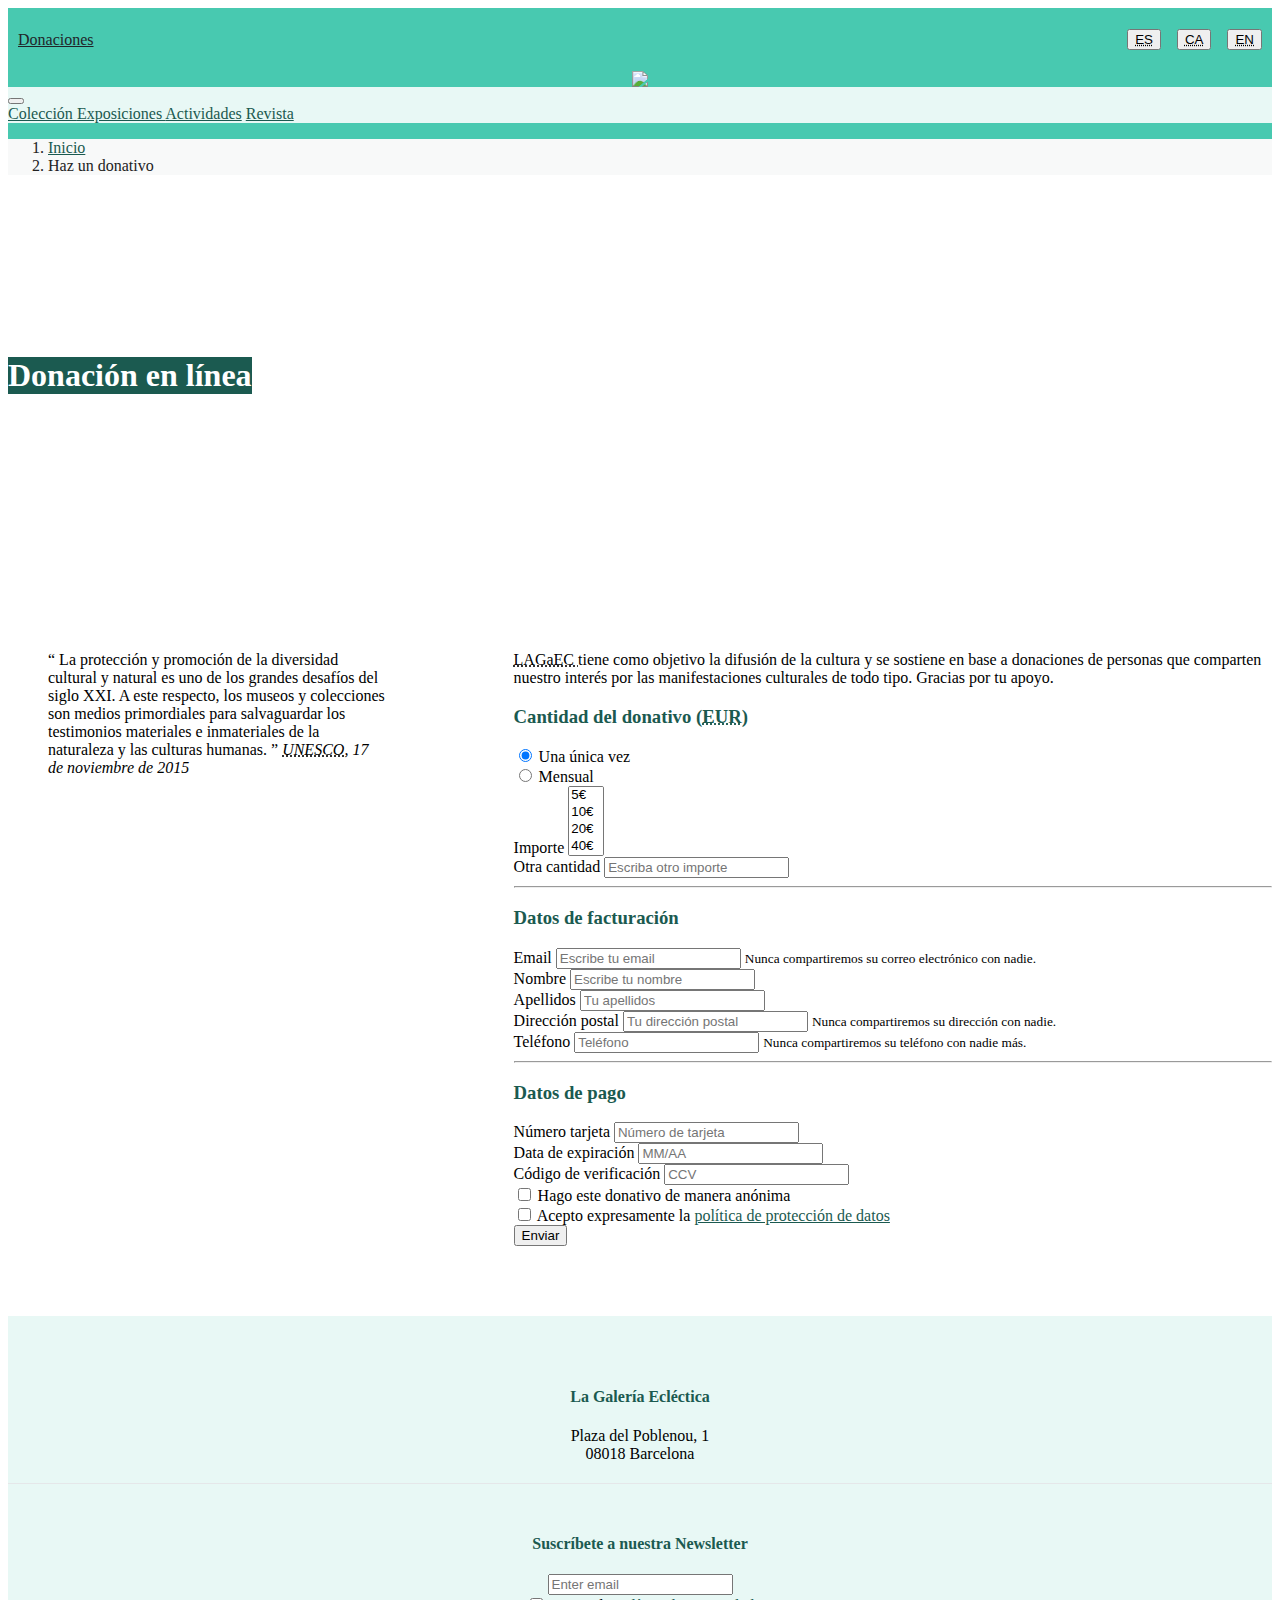
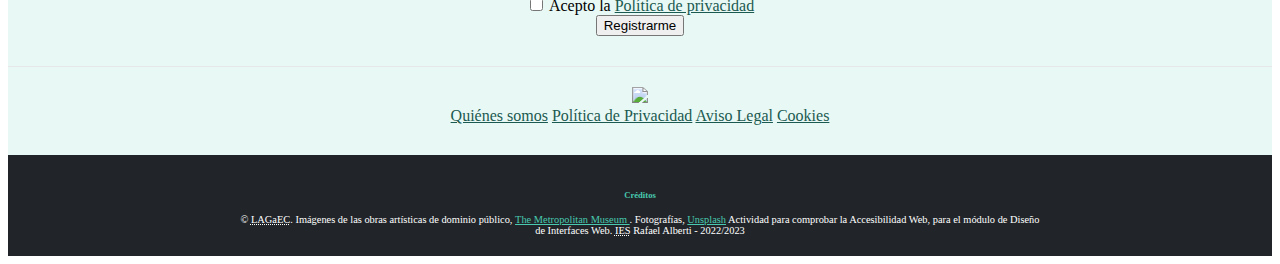
==== donar.html @ e69ed889 "- Arreglados botones de idioma - Añadidos atributos de lenguaje - Añadidas etiquetas de dirección, c" ====
<!DOCTYPE html>
<html lang="es">
  <head>
    <meta charset="UTF-8" />
    <title>Donar · La Galería Ecléctica</title>
    <link rel="stylesheet" href="assets/bootstrap/css/bootstrap.css" />
    <link
      rel="stylesheet"
      href="https://use.fontawesome.com/releases/v5.6.3/css/all.css"
      integrity="sha384-UHRtZLI+pbxtHCWp1t77Bi1L4ZtiqrqD80Kn4Z8NTSRyMA2Fd33n5dQ8lWUE00s/"
      crossorigin="anonymous"
    />
    <link rel="stylesheet" href="assets/css/style.css" />
  </head>
  <body class="expo-detalle">
    <noscript>
      ¡Activa JavaScript para usar está página con todo su potencial!
    </noscript>
    <header class="bg-verde-oscuro">
      <div class="cabecera-top">
        <div><a href="donar.html">Donaciones</a></div>
        <div>
          <ul title="Cambiar idioma">
            <li>
              <button type="button" class="btn btn-secondary">
                <abbr title="Español">ES</abbr>
              </button>
            </li>
            <li lang="ca">
              <button type="button" class="btn btn-secondary">
                <abbr title="Catalá">CA</abbr>
              </button>
            </li>
            <li lang="en">
              <button type="button" class="btn btn-secondary">
                <abbr title="English">EN</abbr>
              </button>
            </li>
          </ul>
        </div>
      </div>
      <a href="index.html">
        <!-- TODO: Add alt -->
        <img src="assets/img/logo.png" />
      </a>
      <nav class="navbar navbar-expand-lg navbar-light bg-verde-claro">
        <button
          class="navbar-toggler"
          type="button"
          data-toggle="collapse"
          data-target="#navbarNavAltMarkup"
        >
          <span class="navbar-toggler-icon"></span>
        </button>
        <div class="collapse navbar-collapse">
          <div class="navbar-nav">
            <!-- TODO: Make list and fix links-->
            <a class="nav-item nav-link" href="#">Colección </a>
            <a class="nav-item nav-link" href="exposiciones.html">
              Exposiciones
            </a>
            <a class="nav-item nav-link" href="#">Actividades</a>
            <a class="nav-item nav-link" href="#">Revista</a>
          </div>
        </div>
      </nav>
      <nav>
        <ol class="breadcrumb">
          <li class="breadcrumb-item"><a href="index.html">Inicio</a></li>
          <li class="breadcrumb-item">Haz un donativo</li>
        </ol>
      </nav>
    </header>

    <main class="container-fluid">
      <section class="donar-cabecera">
        <div class="container">
          <h1>Donación en línea</h1>
        </div>
      </section>

      <section id="proximas" class="actividades container">
        <div class="fila align-izquierda">
          <div class="tres-columnas">
            <blockquote class="blockquote">
              <q class="mb-0">
                La protección y promoción de la diversidad cultural y natural es
                uno de los grandes desafíos del siglo XXI. A este respecto, los
                museos y colecciones son medios primordiales para salvaguardar
                los testimonios materiales e inmateriales de la naturaleza y las
                culturas humanas.
              </q>
              <cite class="blockquote-footer">
                <abbr
                  title="Organización de las Naciones Unidas para la Educación, la Ciencia y la Cultura"
                >
                  UNESCO</abbr
                >, <time datetime="2015-11-17">17 de noviembre de 2015</time>
              </cite>
            </blockquote>
          </div>
          <div class="dos-tres-columnas">
            <p></p>

            <p>
              <abbr title="La Galería Ecléctica">LAGaEC </abbr> tiene como
              objetivo la difusión de la cultura y se sostiene en base a
              donaciones de personas que comparten nuestro interés por las
              manifestaciones culturales de todo tipo. Gracias por tu apoyo.
            </p>
            <form>
              <h3>Cantidad del donativo (<abbr title="Euros">EUR</abbr>)</h3>

              <div class="form-check-inline">
                <input
                  class="form-check-input"
                  type="radio"
                  name="unaVez"
                  id="unaVez"
                  value="option1"
                  checked
                />
                <label class="form-check-label" for="unaVez">
                  Una única vez
                </label>
              </div>
              <div class="form-check-inline">
                <input
                  class="form-check-input"
                  type="radio"
                  name="mensual"
                  id="mensual"
                  value="option2"
                />
                <label class="form-check-label" for="mensual"> Mensual </label>
              </div>
              <div class="form-group">
                <label for="exampleFormControlSelect2">Importe</label>
                <select
                  multiple
                  class="form-control"
                  id="exampleFormControlSelect2"
                >
                  <option>5€</option>
                  <option>10€</option>
                  <option>20€</option>
                  <option>40€</option>
                  <option>50€</option>
                  <option>100€</option>
                </select>
              </div>
              <div class="form-group">
                <label>Otra cantidad</label>
                <input
                  type="password"
                  class="form-control"
                  placeholder="Escriba otro importe"
                />
              </div>
              <hr />
              <h3>Datos de facturación</h3>
              <div class="form-group">
                <label>Email</label>
                <input
                  type="email"
                  class="form-control"
                  placeholder="Escribe tu email"
                />
                <small class="form-text text-muted">
                  Nunca compartiremos su correo electrónico con nadie.
                </small>
              </div>
              <div class="form-group">
                <label>Nombre </label>
                <input
                  type="text"
                  class="form-control"
                  placeholder="Escribe tu nombre "
                />
              </div>
              <div class="form-group">
                <label>Apellidos </label>
                <input
                  type="text"
                  class="form-control"
                  placeholder="Tu apellidos"
                />
              </div>

              <div class="form-group">
                <label>Dirección postal </label>
                <input
                  type="text"
                  class="form-control"
                  placeholder="Tu dirección postal"
                />
                <small class="form-text text-muted">
                  Nunca compartiremos su dirección con nadie.
                </small>
              </div>

              <div class="form-group">
                <label>Teléfono </label>
                <input type="tel" class="form-control" placeholder="Teléfono" />
                <small class="form-text text-muted">
                  Nunca compartiremos su teléfono con nadie más.
                </small>
              </div>
              <hr />
              <h3>Datos de pago</h3>
              <div class="form-group">
                <label>Número tarjeta</label>
                <input
                  type="number"
                  class="form-control"
                  placeholder="Número de tarjeta"
                />
              </div>
              <div class="form-group">
                <!--TODO: Change-->
                <label>Data de expiración</label>
                <input type="text" class="form-control" placeholder="MM/AA" />
              </div>
              <div class="form-group">
                <label>Código de verificación</label>
                <input type="number" class="form-control" placeholder="CCV" />
              </div>
              <div class="custom-control custom-checkbox">
                <input type="checkbox" class="custom-control-input" />
                <label class="custom-control-label">
                  Hago este donativo de manera anónima
                </label>
              </div>
              <div class="custom-control custom-checkbox">
                <input type="checkbox" class="custom-control-input" />
                <label class="custom-control-label">
                  Acepto expresamente la
                  <a href="#">política de protección de datos</a>
                </label>
              </div>
              <button type="submit" class="btn btn-secondary">Enviar</button>
            </form>
          </div>
        </div>
      </section>
    </main>

    <footer class="container-fluid">
      <div class="container pie">
        <h4>La Galería Ecléctica</h4>
        <div>
          <adress>
            Plaza del Poblenou, 1<br />
            08018 Barcelona
          </adress>
        </div>
        <div class="rrss">
          <!--TODO: Make list-->
          <a href="#"><i class="fab fa-facebook-square"></i></a>
          <a href="#"><i class="fab fa-twitter-square"></i></a>
          <a href="#"><i class="fab fa-instagram"></i></a>
          <a href="#"><i class="fab fa-youtube-square"></i></a>
        </div>

        <form>
          <h4>Suscríbete a nuestra <span lang="en">Newsletter</span></h4>
          <div class="form-group">
            <input
              type="email"
              class="form-control"
              placeholder="Enter email"
            />
            <!--TODO: Cambiar idioma del placeholder-->
          </div>
          <div class="form-group form-check">
            <input type="checkbox" class="form-check-input" />
            <label class="form-check-label">
              Acepto la <a href="#">Política de privacidad </a>
            </label>
          </div>
          <button type="submit" class="btn btn-secondary">Registrarme</button>
        </form>
        <a href="index.html" class="logo">
          <img src="assets/img/logo.png" />
        </a>
        <nav class="navbar navbar-expand-lg navbar-light bg-verde-claro">
          <div class="navbar-nav">
            <a class="nav-item nav-link active" href="#">Quiénes somos</a>
            <a class="nav-item nav-link" href="#">Política de Privacidad</a>
            <a class="nav-item nav-link" href="#">Aviso Legal</a>
            <a class="nav-item nav-link" href="#">Cookies</a>
          </div>
        </nav>
      </div>
      <div class="creditos">
        <h5>Créditos</h5>
        <p>
          © <abbr title="La Galería Ecléctica">LAGaEC</abbr>. Imágenes de las
          obras artísticas de dominio público,
          <a
            href="https://www.metmuseum.org/art/collection/search#!?searchField=All&showOnly=openAccess&sortBy=relevance&offset=0&pageSize=0"
            lang="en"
          >
            The Metropolitan Museum </a
          >. Fotografías,
          <a href="https://unsplash.com" lang="en">Unsplash</a> Actividad para
          comprobar la Accesibilidad Web, para el módulo de Diseño de Interfaces
          Web. <abbr title="Instituto de Educación Secundaria">IES</abbr> Rafael
          Alberti - 2022/2023
        </p>
      </div>
    </footer>
    <script
      src="https://code.jquery.com/jquery-3.3.1.slim.min.js"
      integrity="sha384-q8i/X+965DzO0rT7abK41JStQIAqVgRVzpbzo5smXKp4YfRvH+8abtTE1Pi6jizo"
      crossorigin="anonymous"
    ></script>
    <script
      src="https://cdnjs.cloudflare.com/ajax/libs/popper.js/1.14.6/umd/popper.min.js"
      integrity="sha384-wHAiFfRlMFy6i5SRaxvfOCifBUQy1xHdJ/yoi7FRNXMRBu5WHdZYu1hA6ZOblgut"
      crossorigin="anonymous"
    ></script>
    <script src="assets/bootstrap/js/bootstrap.js"></script>
  </body>
</html>
---- assets/css/style.css ----
/* GENÉRICO */
:root {
  --principal: #48c9b0;
  --principal-claro: #e8f8f5;
  --principal-oscuro: #1b5a50;
  --oscuro: #212529;
}

.bg-verde-claro {
  background: var(--principal-claro);
}
.bg-verde-oscuro {
  background: var(--principal);
}

.font-verde-claro {
  color: var(--principal-claro);
}
.font-verde-oscuro {
  color: var(--principal);
}
a {
  color: var(--principal-oscuro);
}
a:hover {
  color: var(--oscuro);
}

h1,
h2,
h3,
h4,
h5,
h6 {
  color: var(--principal-oscuro);
}

main img {
  width: 100%;
}

section {
  margin: 40px 0px;
}

/* CABECERA */
header {
  display: flex;
  flex-wrap: wrap;
  align-items: center;
  justify-content: center;
  color: white;
}

.cabecera-top {
  width: 100%;
  display: flex;
  flex-wrap: wrap;
  justify-content: space-between;
  align-items: center;
  padding: 5px 10px;
}
.cabecera-top a {
  color: var(--oscuro);
}
.cabecera-top > div {
  max-width: 200px;
}

.cabecera-top > div > ul {
  list-style: none;
  display: flex;
  gap: 1em;
}

header > nav,
header > a {
  width: 100%;
}
header > a {
  display: flex;
  justify-content: center;
}

.navbar {
  justify-content: center;
  background: var(--principal-claro);
}
.navbar-light .navbar-nav .nav-link {
  text-align: center;
}

.navbar-expand-lg .navbar-collapse {
  justify-content: center;
}
.breadcrumb {
  margin-bottom: 0px;
  background: #f8f9f9;
}
.breadcrumb li {
  color: #222;
}

.submenu {
  width: 100%;
  background: white;
}

.submenu .navbar-nav {
  -ms-flex-direction: row;
  flex-direction: row;
}
.submenu .nav-link {
  display: block;
  padding: 0.5rem 1rem;
}
/* MAIN */
main {
  padding-bottom: 30px;
}

.fila {
  display: flex;
  flex-wrap: wrap;
  justify-content: space-between;
}

.fila div.dos-columnas {
  max-width: 49.8%;
}
.fila div.tres-columnas {
  max-width: 33%;
}
.fila div.cuatro-columnas {
  max-width: 24%;
  padding-right: 1%;
}
.fila div.dos-tres-columnas {
  max-width: 60%;
  padding-left: 7%;
}
.fila div.ver-mas {
  width: 100%;
  display: flex;
  align-items: center;
  justify-content: center;
}
.fila > div {
  margin-top: 20px;
}
.align-izquierda {
  justify-content: flex-start;
}

.planifica-visita span {
  font-size: 0.75rem;
}

/* DETALLE */
.expo-detalle main.container-fluid {
  padding-left: 0px;
  padding-right: 0px;
}
.detalle-cabecera {
  background: url("../img/expo-degas.jpg");
  min-height: 350px;
  width: 100%;
  -webkit-background-size: cover;
  -moz-background-size: cover;
  -o-background-size: cover;
  background-size: cover;
  background-repeat: no-repeat;
  margin-top: 0px;
}

.donar-cabecera {
  background: url("../img/donar.jpg");
  min-height: 350px;
  width: 100%;
  -webkit-background-size: cover;
  -moz-background-size: cover;
  -o-background-size: cover;
  background-size: cover;
  background-repeat: no-repeat;
  margin-top: 0px;
}

.donar-cabecera > .container,
.detalle-cabecera > .container {
  display: flex;
  flex-wrap: wrap;
  align-content: center;
  align-items: center;
  min-height: 400px;
}

.donar-cabecera h1,
.detalle-cabecera h1 {
  color: white;
  background: var(--principal-oscuro);
}

.detalle-cabecera h2,
.detalle-cabecera span {
  color: white;
  width: 100%;
}
.detalle-cabecera button {
  margin-top: 10px;
}

tbody tr:nth-child(even) {
  background: var(--principal-claro);
}
/* PIE DE PÁGINA  */

footer {
  background: var(--principal-claro);
  padding-top: 50px;
}
footer i {
  font-size: 1.25rem;
}
footer .pie {
  display: flex;
  flex-wrap: wrap;
  justify-content: center;
  align-items: center;
}

footer .pie h2,
footer .pie a,
footer .pie div {
  width: 100%;
  text-align: center;
}
footer .rrss {
  border-bottom: solid thin #e5e7e9;
  padding-bottom: 20px;
}
footer .pie a.logo {
  border-top: solid thin #e5e7e9;
  padding-top: 20px;
}

footer form {
  margin: 30px 0px;
  display: flex;
  flex-wrap: wrap;
  justify-content: center;
  max-width: 300px;
  text-align: center;
}

footer .navbar {
  width: 100%;
}
footer img {
  max-width: 200px;
}
footer .navbar-nav {
  -ms-flex-direction: row;
  flex-direction: row;
}
footer.container-fluid {
  padding-right: 0px;
  padding-left: 0px;
}
.creditos {
  background: var(--oscuro);
  margin-top: 30px;
  font-size: 0.65rem;
  color: white;
  padding: 20px;
  text-align: center;
}
.creditos h5 {
  color: var(--principal);
}
.creditos p {
  max-width: 800px;
  margin: 0 auto;
}
.creditos a {
  color: var(--principal);
}
.creditos a:hover {
  color: greenyellow;
}
.creditos h6 {
  font-size: 0.75rem;
}

.blockquote-footer {
  padding-top: 0px;
  background: transparent;
}
/* RESPONSIVE */
@media (max-width: 980px) {
  .fila div.dos-columnas,
  .fila div.tres-columnas {
    max-width: 100%;
  }

  .fila div.cuatro-columnas {
    max-width: 49.8%;
  }
  .fila div.dos-tres-columnas {
    max-width: 100%;
    padding-left: 0%;
  }
}
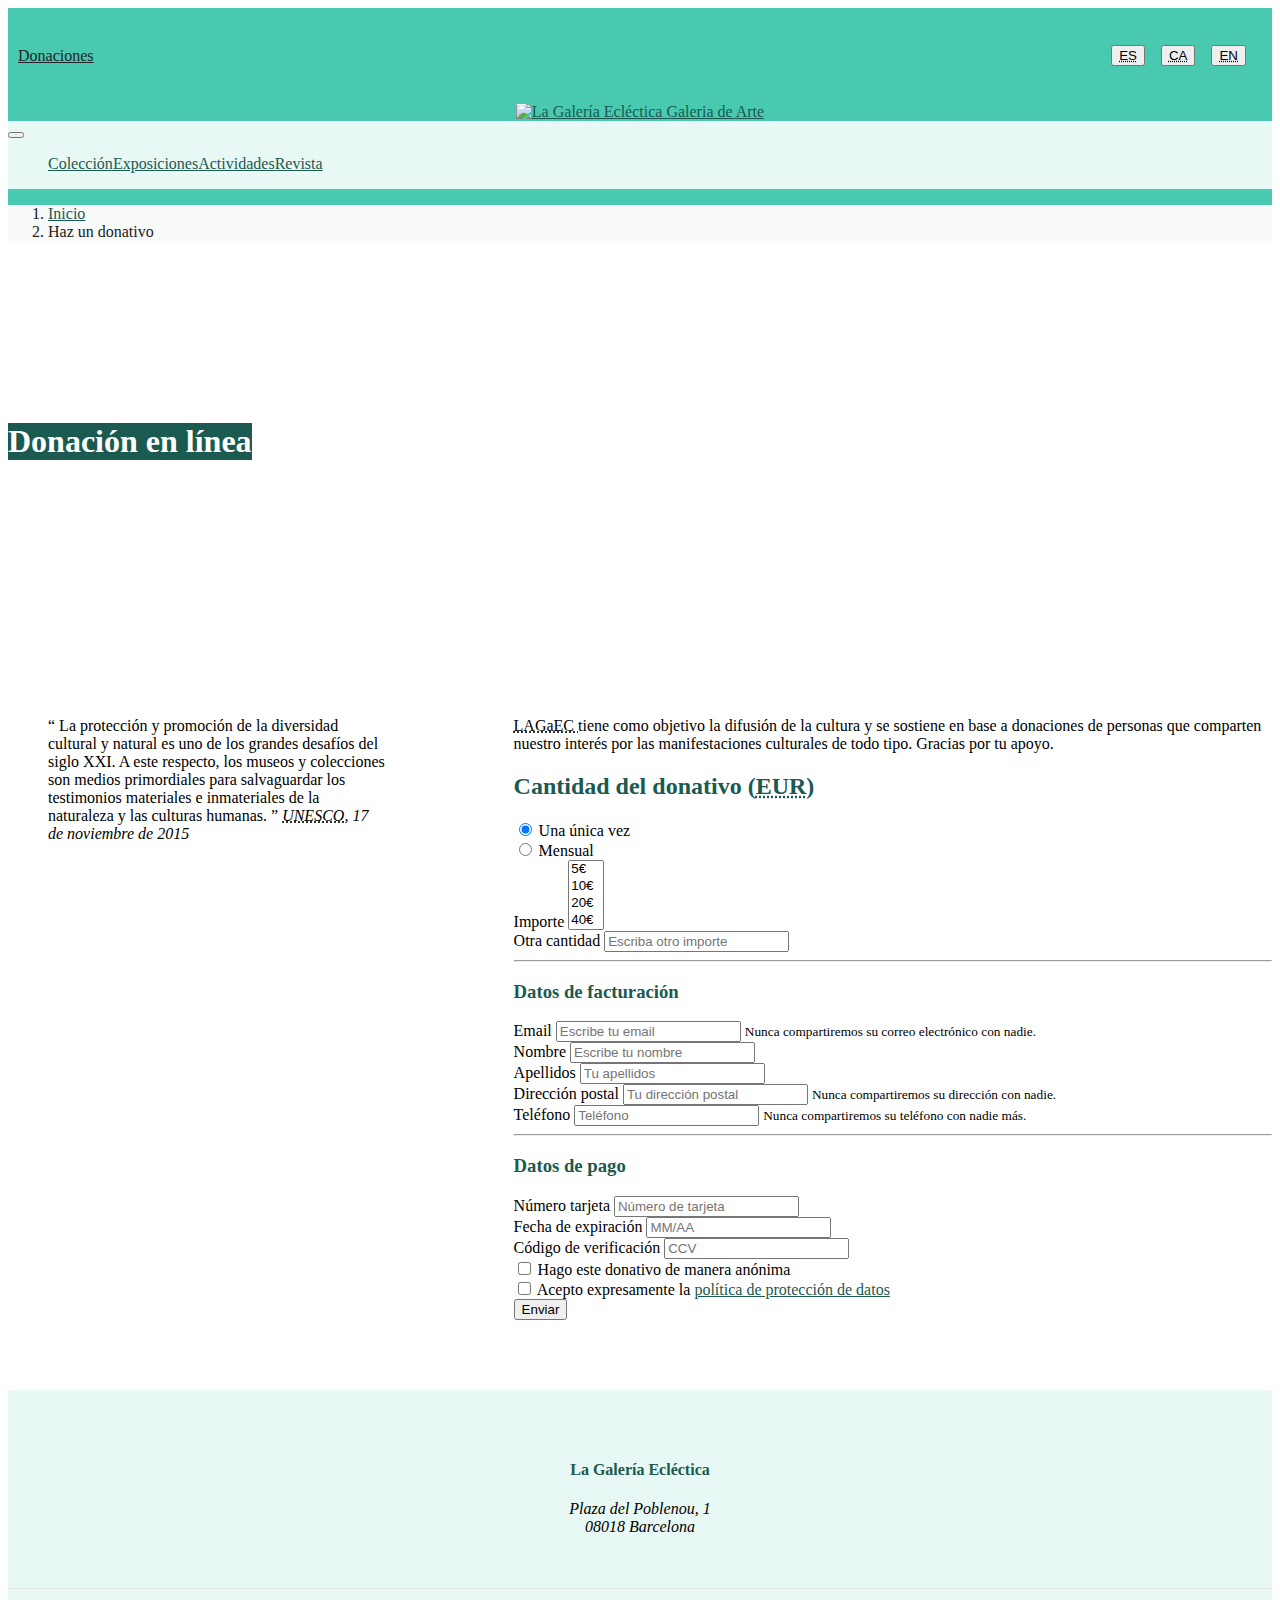
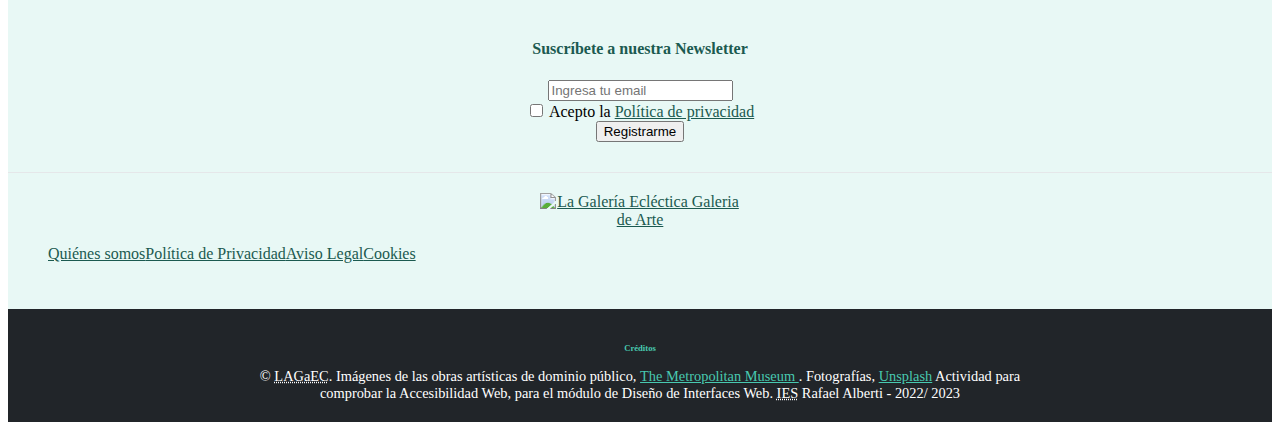
==== commit 2ea7a204: "- Enlaces - Formularios" ====
--- a/donar.html
+++ b/donar.html
@@ -40,8 +40,10 @@
         </div>
       </div>
       <a href="index.html">
-        <!-- TODO: Add alt -->
-        <img src="assets/img/logo.png" />
+        <img
+          src="assets/img/logo.png"
+          alt="La Galería Ecléctica Galeria de Arte"
+        />
       </a>
       <nav class="navbar navbar-expand-lg navbar-light bg-verde-claro">
         <button
@@ -49,18 +51,30 @@
           type="button"
           data-toggle="collapse"
           data-target="#navbarNavAltMarkup"
+          aria-label="Acordeón navegador"
         >
           <span class="navbar-toggler-icon"></span>
         </button>
         <div class="collapse navbar-collapse">
           <div class="navbar-nav">
-            <!-- TODO: Make list and fix links-->
-            <a class="nav-item nav-link" href="#">Colección </a>
-            <a class="nav-item nav-link" href="exposiciones.html">
-              Exposiciones
-            </a>
-            <a class="nav-item nav-link" href="#">Actividades</a>
-            <a class="nav-item nav-link" href="#">Revista</a>
+            <ul>
+              <li>
+                <a class="nav-item nav-link" href="coleccion.html">Colección</a>
+              </li>
+              <li>
+                <a class="nav-item nav-link" href="exposiciones.html">
+                  Exposiciones
+                </a>
+              </li>
+              <li>
+                <a class="nav-item nav-link" href="actividades.html"
+                  >Actividades</a
+                >
+              </li>
+              <li>
+                <a class="nav-item nav-link" href="revista.html">Revista</a>
+              </li>
+            </ul>
           </div>
         </div>
       </nav>
@@ -109,8 +123,7 @@
               manifestaciones culturales de todo tipo. Gracias por tu apoyo.
             </p>
             <form>
-              <h3>Cantidad del donativo (<abbr title="Euros">EUR</abbr>)</h3>
-
+              <h2>Cantidad del donativo (<abbr title="Euros">EUR</abbr>)</h2>
               <div class="form-check-inline">
                 <input
                   class="form-check-input"
@@ -150,49 +163,54 @@
                 </select>
               </div>
               <div class="form-group">
-                <label>Otra cantidad</label>
+                <label for="importe">Otra cantidad</label>
                 <input
                   type="password"
                   class="form-control"
                   placeholder="Escriba otro importe"
+                  id="importe"
                 />
               </div>
               <hr />
               <h3>Datos de facturación</h3>
               <div class="form-group">
-                <label>Email</label>
+                <label for="email">Email</label>
                 <input
                   type="email"
                   class="form-control"
                   placeholder="Escribe tu email"
+                  id="email"
                 />
                 <small class="form-text text-muted">
                   Nunca compartiremos su correo electrónico con nadie.
                 </small>
               </div>
               <div class="form-group">
-                <label>Nombre </label>
+                <label for="nombre">Nombre </label>
                 <input
                   type="text"
                   class="form-control"
                   placeholder="Escribe tu nombre "
-                />
-              </div>
-              <div class="form-group">
-                <label>Apellidos </label>
+                  id="nombre"
+                />
+              </div>
+              <div class="form-group">
+                <label for="apellidos">Apellidos </label>
                 <input
                   type="text"
                   class="form-control"
                   placeholder="Tu apellidos"
-                />
-              </div>
-
-              <div class="form-group">
-                <label>Dirección postal </label>
+                  id="apellidos"
+                />
+              </div>
+
+              <div class="form-group">
+                <label for="direccion_postal">Dirección postal </label>
                 <input
                   type="text"
                   class="form-control"
                   placeholder="Tu dirección postal"
+                  id="direccion_postal"
                 />
                 <small class="form-text text-muted">
                   Nunca compartiremos su dirección con nadie.
@@ -200,8 +218,13 @@
               </div>
 
               <div class="form-group">
-                <label>Teléfono </label>
-                <input type="tel" class="form-control" placeholder="Teléfono" />
+                <label for="telefono">Teléfono </label>
+                <input
+                  type="tel"
+                  class="form-control"
+                  placeholder="Teléfono"
+                  id="telefono"
+                />
                 <small class="form-text text-muted">
                   Nunca compartiremos su teléfono con nadie más.
                 </small>
@@ -209,33 +232,53 @@
               <hr />
               <h3>Datos de pago</h3>
               <div class="form-group">
-                <label>Número tarjeta</label>
+                <label for="tarjeta">Número tarjeta</label>
                 <input
                   type="number"
                   class="form-control"
                   placeholder="Número de tarjeta"
-                />
-              </div>
-              <div class="form-group">
-                <!--TODO: Change-->
-                <label>Data de expiración</label>
-                <input type="text" class="form-control" placeholder="MM/AA" />
-              </div>
-              <div class="form-group">
-                <label>Código de verificación</label>
-                <input type="number" class="form-control" placeholder="CCV" />
+                  id="tarjeta"
+                />
+              </div>
+              <div class="form-group">
+                <label for="fecha_expiracion">Fecha de expiración</label>
+                <input
+                  type="text"
+                  class="form-control"
+                  placeholder="MM/AA"
+                  id="fecha_expiracion"
+                />
+              </div>
+              <div class="form-group">
+                <label for="verificacion">Código de verificación</label>
+                <input
+                  type="number"
+                  class="form-control"
+                  placeholder="CCV"
+                  id="verificacion"
+                />
               </div>
               <div class="custom-control custom-checkbox">
-                <input type="checkbox" class="custom-control-input" />
-                <label class="custom-control-label">
+                <input
+                  type="checkbox"
+                  class="custom-control-input"
+                  id="anonimo"
+                />
+                <label class="custom-control-label" for="anonimo">
                   Hago este donativo de manera anónima
                 </label>
               </div>
               <div class="custom-control custom-checkbox">
-                <input type="checkbox" class="custom-control-input" />
-                <label class="custom-control-label">
+                <input
+                  type="checkbox"
+                  class="custom-control-input"
+                  id="acepta"
+                />
+                <label class="custom-control-label" for="acepta">
                   Acepto expresamente la
-                  <a href="#">política de protección de datos</a>
+                  <a href="politica-privacidad.html">
+                    política de protección de datos
+                  </a>
                 </label>
               </div>
               <button type="submit" class="btn btn-secondary">Enviar</button>
@@ -249,17 +292,34 @@
       <div class="container pie">
         <h4>La Galería Ecléctica</h4>
         <div>
-          <adress>
+          <address>
             Plaza del Poblenou, 1<br />
             08018 Barcelona
-          </adress>
+          </address>
         </div>
         <div class="rrss">
-          <!--TODO: Make list-->
-          <a href="#"><i class="fab fa-facebook-square"></i></a>
-          <a href="#"><i class="fab fa-twitter-square"></i></a>
-          <a href="#"><i class="fab fa-instagram"></i></a>
-          <a href="#"><i class="fab fa-youtube-square"></i></a>
+          <ul class="rss-lista">
+            <li>
+              <a href="https://www.facebook.com/" aria-label="Facebook"
+                ><i class="fab fa-facebook-square"></i
+              ></a>
+            </li>
+            <li>
+              <a href="https://twitter.com/" aria-label="Twitter"
+                ><i class="fab fa-twitter-square"></i
+              ></a>
+            </li>
+            <li>
+              <a href="https://www.instagram.com/" aria-label="Instagram"
+                ><i class="fab fa-instagram"></i
+              ></a>
+            </li>
+            <li>
+              <a href="https://www.youtube.com/" aria-label="Youtube"
+                ><i class="fab fa-youtube-square"></i
+              ></a>
+            </li>
+          </ul>
         </div>
 
         <form>
@@ -268,28 +328,47 @@
             <input
               type="email"
               class="form-control"
-              placeholder="Enter email"
+              placeholder="Ingresa tu email"
+              aria-label="email"
             />
-            <!--TODO: Cambiar idioma del placeholder-->
           </div>
           <div class="form-group form-check">
-            <input type="checkbox" class="form-check-input" />
-            <label class="form-check-label">
-              Acepto la <a href="#">Política de privacidad </a>
+            <input type="checkbox" class="form-check-input" id="politicas" />
+
+            <label class="form-check-label" for="politicas">
+              Acepto la
+              <a href="politica-privacidad.html">Política de privacidad </a>
             </label>
           </div>
           <button type="submit" class="btn btn-secondary">Registrarme</button>
         </form>
         <a href="index.html" class="logo">
-          <img src="assets/img/logo.png" />
+          <img
+            src="assets/img/logo.png"
+            alt="La Galería Ecléctica Galeria de Arte"
+          />
         </a>
         <nav class="navbar navbar-expand-lg navbar-light bg-verde-claro">
-          <div class="navbar-nav">
-            <a class="nav-item nav-link active" href="#">Quiénes somos</a>
-            <a class="nav-item nav-link" href="#">Política de Privacidad</a>
-            <a class="nav-item nav-link" href="#">Aviso Legal</a>
-            <a class="nav-item nav-link" href="#">Cookies</a>
-          </div>
+          <ul class="navbar-nav">
+            <li>
+              <a class="nav-item nav-link" href="about.html"> Quiénes somos </a>
+            </li>
+            <li>
+              <a class="nav-item nav-link" href="politica-privacidad.html">
+                Política de Privacidad
+              </a>
+            </li>
+            <li>
+              <a class="nav-item nav-link" href="aviso-legal.html">
+                Aviso Legal
+              </a>
+            </li>
+            <li>
+              <a class="nav-item nav-link" href="cookies.html" lang="en">
+                Cookies
+              </a>
+            </li>
+          </ul>
         </nav>
       </div>
       <div class="creditos">
@@ -305,8 +384,13 @@
           >. Fotografías,
           <a href="https://unsplash.com" lang="en">Unsplash</a> Actividad para
           comprobar la Accesibilidad Web, para el módulo de Diseño de Interfaces
-          Web. <abbr title="Instituto de Educación Secundaria">IES</abbr> Rafael
-          Alberti - 2022/2023
+          Web.
+          <abbr title="Instituto de Educación Secundaria">IES</abbr>
+          Rafael Alberti - <time datetime="2022">2022</time>/<time
+            datetime="2023"
+          >
+            2023
+          </time>
         </p>
       </div>
     </footer>
--- a/assets/css/style.css
+++ b/assets/css/style.css
@@ -24,6 +24,24 @@
 }
 a:hover {
   color: var(--oscuro);
+}
+
+ul {
+  list-style: none;
+  display: flex;
+  align-items: stretch;
+}
+
+.rss-lista {
+  display: inline-flex;
+  gap: 1em;
+  text-align: center;
+  padding-right: 40px;
+}
+
+.list {
+  list-style: disc;
+  flex-direction: column;
 }
 
 h1,
@@ -71,6 +89,7 @@
   list-style: none;
   display: flex;
   gap: 1em;
+  padding: 1em;
 }
 
 header > nav,
@@ -202,7 +221,8 @@
 
 .detalle-cabecera h2,
 .detalle-cabecera span {
-  color: white;
+  color: black;
+  background: var(--principal-claro);
   width: 100%;
 }
 .detalle-cabecera button {
@@ -262,6 +282,7 @@
   -ms-flex-direction: row;
   flex-direction: row;
 }
+
 footer.container-fluid {
   padding-right: 0px;
   padding-left: 0px;
@@ -280,6 +301,7 @@
 .creditos p {
   max-width: 800px;
   margin: 0 auto;
+  font-size: 0.9rem;
 }
 .creditos a {
   color: var(--principal);
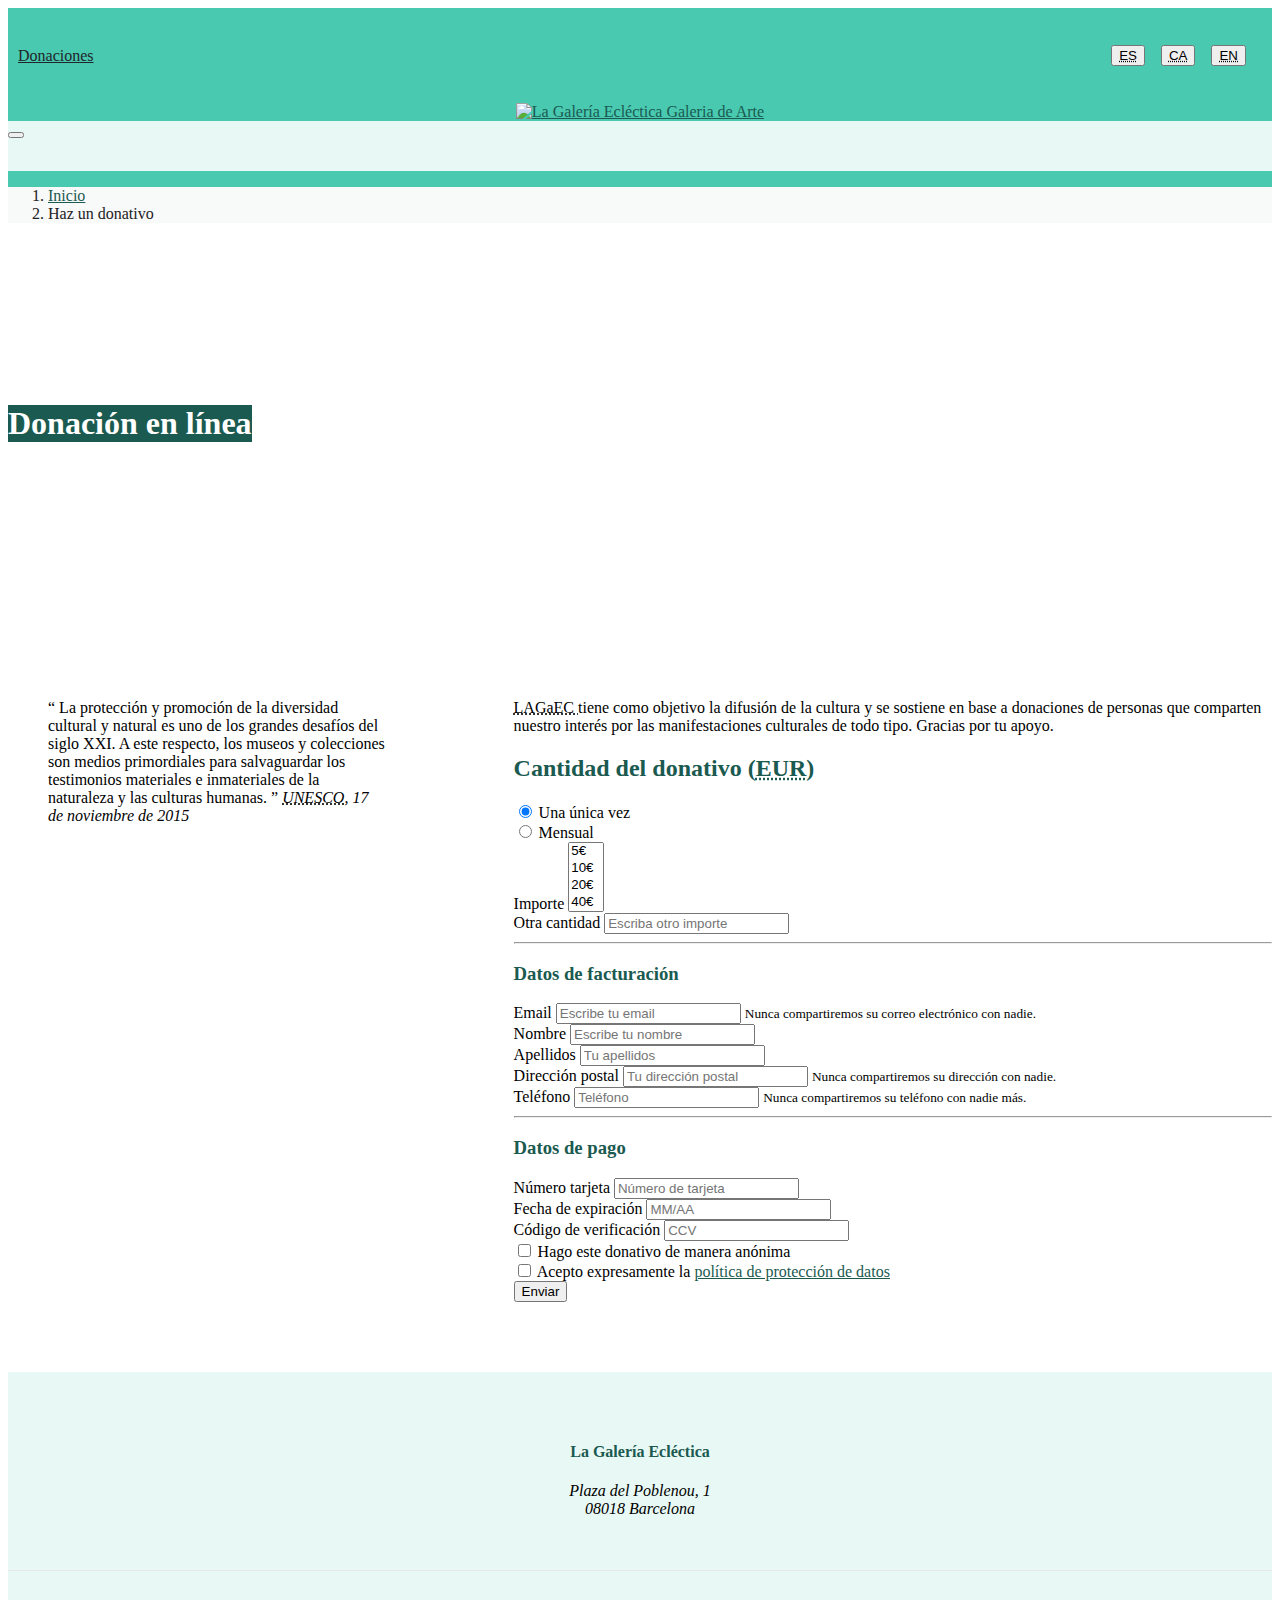
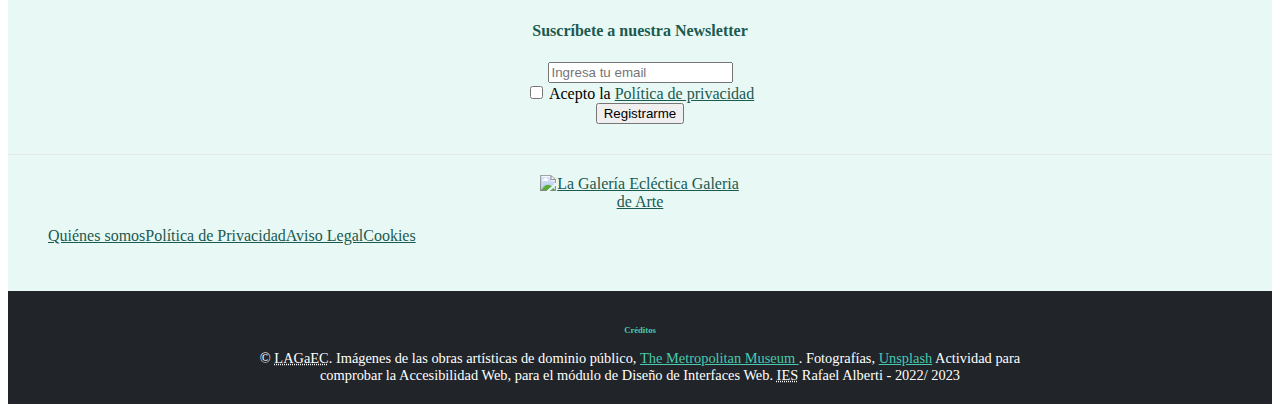
==== commit 036c560b: "Arreglo formulario newsletter y iconos fontawesome" ====
--- a/donar.html
+++ b/donar.html
@@ -57,22 +57,26 @@
         </button>
         <div class="collapse navbar-collapse">
           <div class="navbar-nav">
-            <ul>
+            <ul class="rss-lista">
               <li>
-                <a class="nav-item nav-link" href="coleccion.html">Colección</a>
+                <a href="https://www.facebook.com/" aria-label="Facebook"
+                  ><i class="fab fa-facebook-square" aria-hidden="true"></i
+                ></a>
               </li>
               <li>
-                <a class="nav-item nav-link" href="exposiciones.html">
-                  Exposiciones
-                </a>
+                <a href="https://twitter.com/" aria-label="Twitter"
+                  ><i class="fab fa-twitter-square" aria-hidden="true"></i
+                ></a>
               </li>
               <li>
-                <a class="nav-item nav-link" href="actividades.html"
-                  >Actividades</a
-                >
+                <a href="https://www.instagram.com/" aria-label="Instagram"
+                  ><i class="fab fa-instagram" aria-hidden="true"></i
+                ></a>
               </li>
               <li>
-                <a class="nav-item nav-link" href="revista.html">Revista</a>
+                <a href="https://www.youtube.com/" aria-label="Youtube"
+                  ><i class="fab fa-youtube-square" aria-hidden="true"></i
+                ></a>
               </li>
             </ul>
           </div>
@@ -323,13 +327,15 @@
         </div>
 
         <form>
-          <h4>Suscríbete a nuestra <span lang="en">Newsletter</span></h4>
+          <label for="email">
+            <h4>Suscríbete a nuestra <span lang="en">Newsletter</span></h4>
+          </label>
           <div class="form-group">
             <input
               type="email"
               class="form-control"
               placeholder="Ingresa tu email"
-              aria-label="email"
+              id="email"
             />
           </div>
           <div class="form-group form-check">
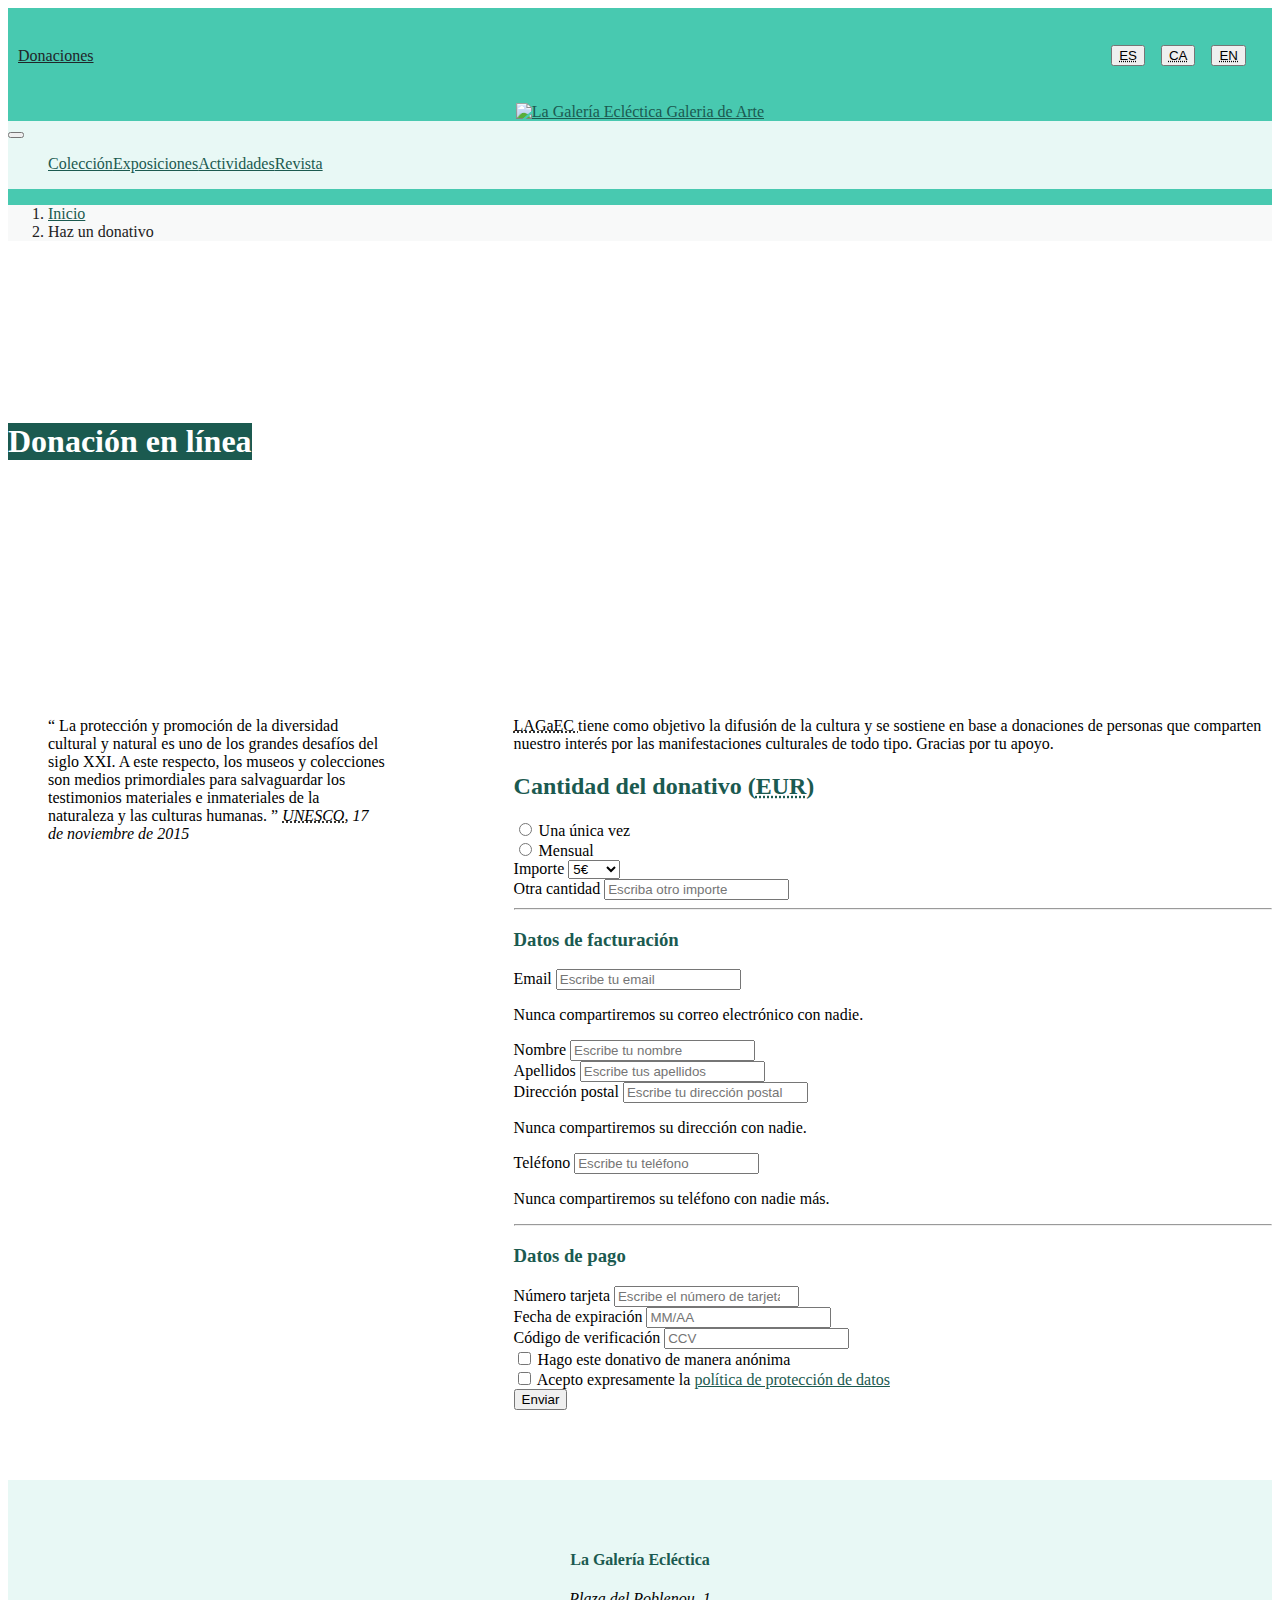
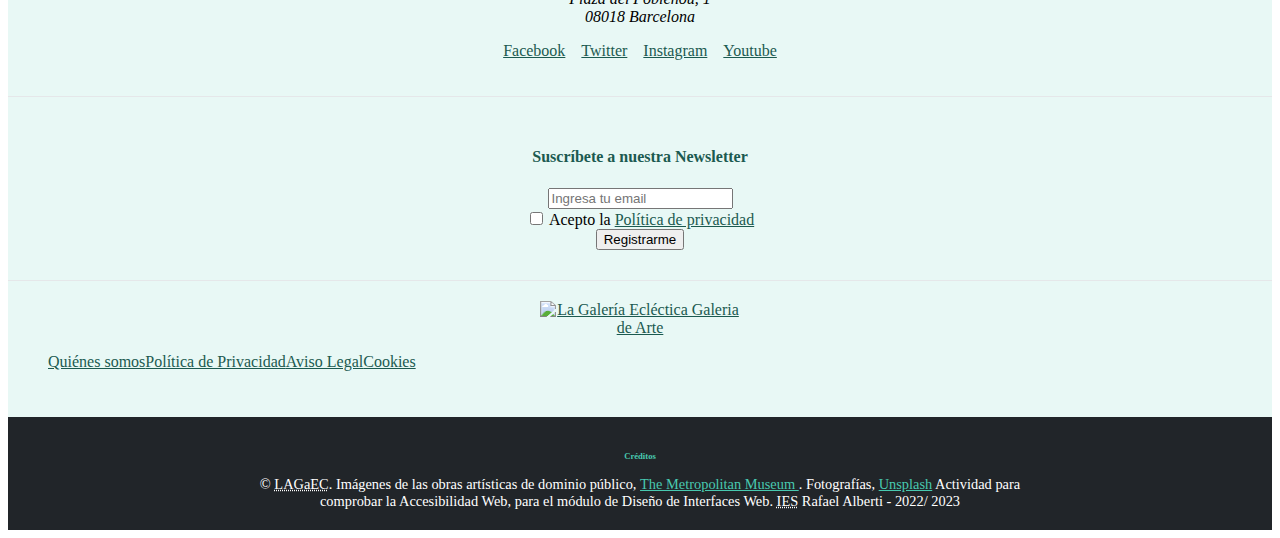
==== commit dc35a5b3: "- Editados los links a redes sociales - Cambiado header donar - Eliminadas etiquetas small - Cambios" ====
--- a/donar.html
+++ b/donar.html
@@ -12,6 +12,7 @@
     />
     <link rel="stylesheet" href="assets/css/style.css" />
   </head>
+
   <body class="expo-detalle">
     <noscript>
       ¡Activa JavaScript para usar está página con todo su potencial!
@@ -48,35 +49,30 @@
       <nav class="navbar navbar-expand-lg navbar-light bg-verde-claro">
         <button
           class="navbar-toggler"
-          type="button"
           data-toggle="collapse"
           data-target="#navbarNavAltMarkup"
           aria-label="Acordeón navegador"
         >
           <span class="navbar-toggler-icon"></span>
         </button>
-        <div class="collapse navbar-collapse">
+        <div class="collapse navbar-collapse" id="navbarNavAltMarkup">
           <div class="navbar-nav">
-            <ul class="rss-lista">
+            <ul>
               <li>
-                <a href="https://www.facebook.com/" aria-label="Facebook"
-                  ><i class="fab fa-facebook-square" aria-hidden="true"></i
-                ></a>
+                <a class="nav-item nav-link" href="coleccion.html">Colección</a>
               </li>
               <li>
-                <a href="https://twitter.com/" aria-label="Twitter"
-                  ><i class="fab fa-twitter-square" aria-hidden="true"></i
-                ></a>
+                <a class="nav-item nav-link" href="exposiciones.html">
+                  Exposiciones
+                </a>
               </li>
               <li>
-                <a href="https://www.instagram.com/" aria-label="Instagram"
-                  ><i class="fab fa-instagram" aria-hidden="true"></i
-                ></a>
+                <a class="nav-item nav-link" href="actividades.html">
+                  Actividades
+                </a>
               </li>
               <li>
-                <a href="https://www.youtube.com/" aria-label="Youtube"
-                  ><i class="fab fa-youtube-square" aria-hidden="true"></i
-                ></a>
+                <a class="nav-item nav-link" href="revista.html">Revista</a>
               </li>
             </ul>
           </div>
@@ -118,8 +114,6 @@
             </blockquote>
           </div>
           <div class="dos-tres-columnas">
-            <p></p>
-
             <p>
               <abbr title="La Galería Ecléctica">LAGaEC </abbr> tiene como
               objetivo la difusión de la cultura y se sostiene en base a
@@ -135,7 +129,6 @@
                   name="unaVez"
                   id="unaVez"
                   value="option1"
-                  checked
                 />
                 <label class="form-check-label" for="unaVez">
                   Una única vez
@@ -154,7 +147,6 @@
               <div class="form-group">
                 <label for="exampleFormControlSelect2">Importe</label>
                 <select
-                  multiple
                   class="form-control"
                   id="exampleFormControlSelect2"
                 >
@@ -169,10 +161,11 @@
               <div class="form-group">
                 <label for="importe">Otra cantidad</label>
                 <input
-                  type="password"
+                  type="number"
                   class="form-control"
                   placeholder="Escriba otro importe"
                   id="importe"
+                  min="0"
                 />
               </div>
               <hr />
@@ -185,12 +178,12 @@
                   placeholder="Escribe tu email"
                   id="email"
                 />
-                <small class="form-text text-muted">
+                <p class="form-text text-muted">
                   Nunca compartiremos su correo electrónico con nadie.
-                </small>
-              </div>
-              <div class="form-group">
-                <label for="nombre">Nombre </label>
+                </p>
+              </div>
+              <div class="form-group">
+                <label for="nombre">Nombre</label>
                 <input
                   type="text"
                   class="form-control"
@@ -199,26 +192,26 @@
                 />
               </div>
               <div class="form-group">
-                <label for="apellidos">Apellidos </label>
+                <label for="apellidos">Apellidos</label>
                 <input
                   type="text"
                   class="form-control"
-                  placeholder="Tu apellidos"
+                  placeholder="Escribe tus apellidos"
                   id="apellidos"
                 />
               </div>
 
               <div class="form-group">
-                <label for="direccion_postal">Dirección postal </label>
+                <label for="direccion_postal">Dirección postal</label>
                 <input
                   type="text"
                   class="form-control"
-                  placeholder="Tu dirección postal"
+                  placeholder="Escribe tu dirección postal"
                   id="direccion_postal"
                 />
-                <small class="form-text text-muted">
+                <p class="form-text text-muted">
                   Nunca compartiremos su dirección con nadie.
-                </small>
+                </p>
               </div>
 
               <div class="form-group">
@@ -226,12 +219,12 @@
                 <input
                   type="tel"
                   class="form-control"
-                  placeholder="Teléfono"
+                  placeholder="Escribe tu teléfono"
                   id="telefono"
                 />
-                <small class="form-text text-muted">
+                <p class="form-text text-muted">
                   Nunca compartiremos su teléfono con nadie más.
-                </small>
+                </p>
               </div>
               <hr />
               <h3>Datos de pago</h3>
@@ -240,7 +233,7 @@
                 <input
                   type="number"
                   class="form-control"
-                  placeholder="Número de tarjeta"
+                  placeholder="Escribe el número de tarjeta"
                   id="tarjeta"
                 />
               </div>
@@ -304,24 +297,28 @@
         <div class="rrss">
           <ul class="rss-lista">
             <li>
-              <a href="https://www.facebook.com/" aria-label="Facebook"
-                ><i class="fab fa-facebook-square"></i
-              ></a>
-            </li>
-            <li>
-              <a href="https://twitter.com/" aria-label="Twitter"
-                ><i class="fab fa-twitter-square"></i
-              ></a>
-            </li>
-            <li>
-              <a href="https://www.instagram.com/" aria-label="Instagram"
-                ><i class="fab fa-instagram"></i
-              ></a>
-            </li>
-            <li>
-              <a href="https://www.youtube.com/" aria-label="Youtube"
-                ><i class="fab fa-youtube-square"></i
-              ></a>
+              <a href="https://www.facebook.com">
+                <span class="fab fa-facebook-square" aria-hidden="true"></span>
+                Facebook
+              </a>
+            </li>
+            <li>
+              <a href="https://twitter.com">
+                <span class="fab fa-twitter-square" aria-hidden="true"></span>
+                Twitter
+              </a>
+            </li>
+            <li>
+              <a href="https://www.instagram.com" aria-label="Instagram">
+                <span class="fab fa-instagram" aria-hidden="true"></span>
+                Instagram
+              </a>
+            </li>
+            <li>
+              <a href="https://www.youtube.com" aria-label="Youtube">
+                <span class="fab fa-youtube-square" aria-hidden="true"></span>
+                Youtube
+              </a>
             </li>
           </ul>
         </div>
@@ -340,7 +337,6 @@
           </div>
           <div class="form-group form-check">
             <input type="checkbox" class="form-check-input" id="politicas" />
-
             <label class="form-check-label" for="politicas">
               Acepto la
               <a href="politica-privacidad.html">Política de privacidad </a>
--- a/assets/css/style.css
+++ b/assets/css/style.css
@@ -331,4 +331,8 @@
     max-width: 100%;
     padding-left: 0%;
   }
-}
+  ul {
+    display: block;
+    padding-right: 40px;
+  }
+}
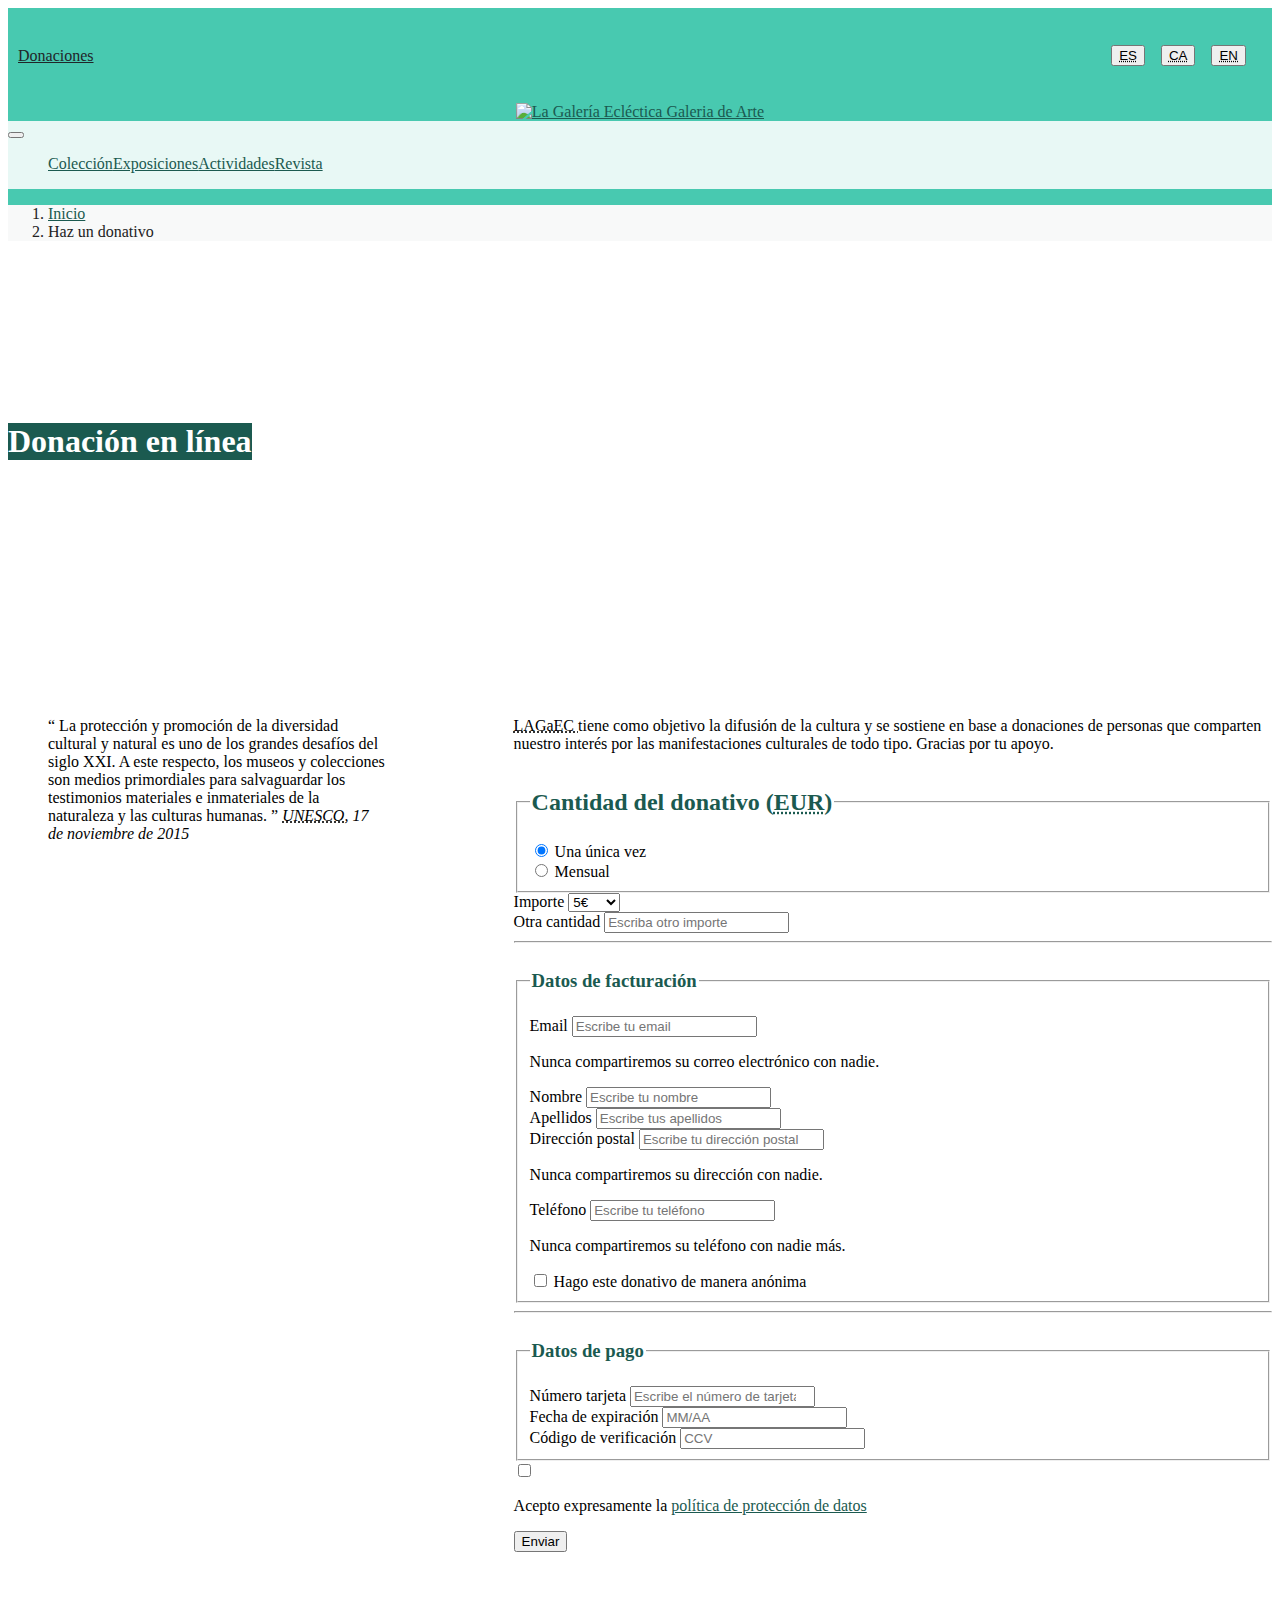
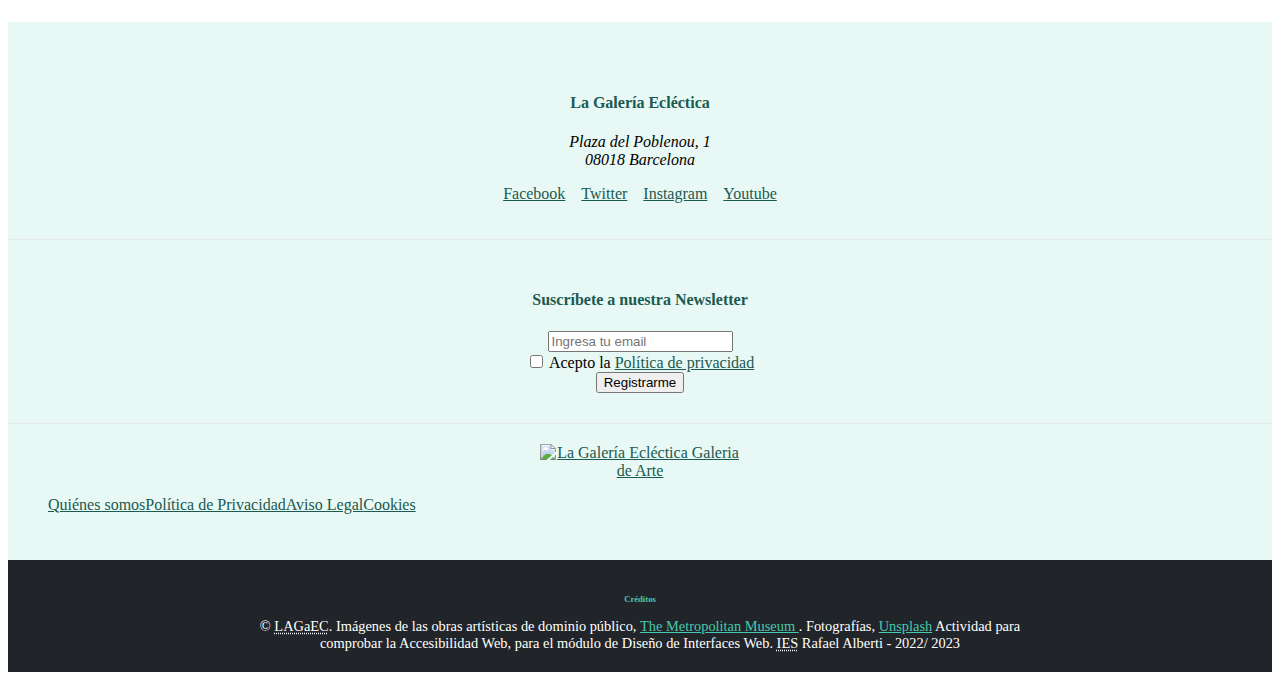
==== commit c2f4dd75: "- Arreglado botón ver más - Añadido resultado de la prueba al index - Añadido boón ver más a todas l" ====
--- a/donar.html
+++ b/donar.html
@@ -121,35 +121,41 @@
               manifestaciones culturales de todo tipo. Gracias por tu apoyo.
             </p>
             <form>
-              <h2>Cantidad del donativo (<abbr title="Euros">EUR</abbr>)</h2>
-              <div class="form-check-inline">
-                <input
-                  class="form-check-input"
-                  type="radio"
-                  name="unaVez"
-                  id="unaVez"
-                  value="option1"
-                />
-                <label class="form-check-label" for="unaVez">
-                  Una única vez
-                </label>
-              </div>
-              <div class="form-check-inline">
-                <input
-                  class="form-check-input"
-                  type="radio"
-                  name="mensual"
-                  id="mensual"
-                  value="option2"
-                />
-                <label class="form-check-label" for="mensual"> Mensual </label>
-              </div>
+              <fieldset>
+                <legend>
+                  <h2>
+                    Cantidad del donativo (<abbr title="Euros">EUR</abbr>)
+                  </h2>
+                </legend>
+                <div class="form-check-inline">
+                  <input
+                    class="form-check-input"
+                    type="radio"
+                    name="unaVez"
+                    id="unaVez"
+                    value="option1"
+                    checked="checked"
+                  />
+                  <label class="form-check-label" for="unaVez">
+                    Una única vez
+                  </label>
+                </div>
+                <div class="form-check-inline">
+                  <input
+                    class="form-check-input"
+                    type="radio"
+                    name="mensual"
+                    id="mensual"
+                    value="option2"
+                  />
+                  <label class="form-check-label" for="mensual">
+                    Mensual
+                  </label>
+                </div>
+              </fieldset>
               <div class="form-group">
                 <label for="exampleFormControlSelect2">Importe</label>
-                <select
-                  class="form-control"
-                  id="exampleFormControlSelect2"
-                >
+                <select class="form-control" id="exampleFormControlSelect2">
                   <option>5€</option>
                   <option>10€</option>
                   <option>20€</option>
@@ -169,102 +175,108 @@
                 />
               </div>
               <hr />
-              <h3>Datos de facturación</h3>
-              <div class="form-group">
-                <label for="email">Email</label>
-                <input
-                  type="email"
-                  class="form-control"
-                  placeholder="Escribe tu email"
-                  id="email"
-                />
-                <p class="form-text text-muted">
-                  Nunca compartiremos su correo electrónico con nadie.
-                </p>
-              </div>
-              <div class="form-group">
-                <label for="nombre">Nombre</label>
-                <input
-                  type="text"
-                  class="form-control"
-                  placeholder="Escribe tu nombre "
-                  id="nombre"
-                />
-              </div>
-              <div class="form-group">
-                <label for="apellidos">Apellidos</label>
-                <input
-                  type="text"
-                  class="form-control"
-                  placeholder="Escribe tus apellidos"
-                  id="apellidos"
-                />
-              </div>
-
-              <div class="form-group">
-                <label for="direccion_postal">Dirección postal</label>
-                <input
-                  type="text"
-                  class="form-control"
-                  placeholder="Escribe tu dirección postal"
-                  id="direccion_postal"
-                />
-                <p class="form-text text-muted">
-                  Nunca compartiremos su dirección con nadie.
-                </p>
-              </div>
-
-              <div class="form-group">
-                <label for="telefono">Teléfono </label>
-                <input
-                  type="tel"
-                  class="form-control"
-                  placeholder="Escribe tu teléfono"
-                  id="telefono"
-                />
-                <p class="form-text text-muted">
-                  Nunca compartiremos su teléfono con nadie más.
-                </p>
-              </div>
+              <fieldset>
+                <legend>
+                  <h3>Datos de facturación</h3>
+                </legend>
+                <div class="form-group">
+                  <label for="email">Email</label>
+                  <input
+                    type="email"
+                    class="form-control"
+                    placeholder="Escribe tu email"
+                    id="email"
+                  />
+                  <p class="form-text text-muted">
+                    Nunca compartiremos su correo electrónico con nadie.
+                  </p>
+                </div>
+                <div class="form-group">
+                  <label for="nombre">Nombre</label>
+                  <input
+                    type="text"
+                    class="form-control"
+                    placeholder="Escribe tu nombre "
+                    id="nombre"
+                  />
+                </div>
+                <div class="form-group">
+                  <label for="apellidos">Apellidos</label>
+                  <input
+                    type="text"
+                    class="form-control"
+                    placeholder="Escribe tus apellidos"
+                    id="apellidos"
+                  />
+                </div>
+                <div class="form-group">
+                  <label for="direccion_postal">Dirección postal</label>
+                  <input
+                    type="text"
+                    class="form-control"
+                    placeholder="Escribe tu dirección postal"
+                    id="direccion_postal"
+                  />
+                  <p class="form-text text-muted">
+                    Nunca compartiremos su dirección con nadie.
+                  </p>
+                </div>
+                <div class="form-group">
+                  <label for="telefono">Teléfono </label>
+                  <input
+                    type="tel"
+                    class="form-control"
+                    placeholder="Escribe tu teléfono"
+                    id="telefono"
+                  />
+                  <p class="form-text text-muted">
+                    Nunca compartiremos su teléfono con nadie más.
+                  </p>
+                </div>
+                <div class="custom-control custom-checkbox">
+                  <input
+                    type="checkbox"
+                    class="custom-control-input"
+                    id="anonimo"
+                  />
+                  <label class="custom-control-label" for="anonimo">
+                    Hago este donativo de manera anónima
+                  </label>
+                </div>
+              </fieldset>
               <hr />
-              <h3>Datos de pago</h3>
-              <div class="form-group">
-                <label for="tarjeta">Número tarjeta</label>
-                <input
-                  type="number"
-                  class="form-control"
-                  placeholder="Escribe el número de tarjeta"
-                  id="tarjeta"
-                />
-              </div>
-              <div class="form-group">
-                <label for="fecha_expiracion">Fecha de expiración</label>
-                <input
-                  type="text"
-                  class="form-control"
-                  placeholder="MM/AA"
-                  id="fecha_expiracion"
-                />
-              </div>
-              <div class="form-group">
-                <label for="verificacion">Código de verificación</label>
-                <input
-                  type="number"
-                  class="form-control"
-                  placeholder="CCV"
-                  id="verificacion"
-                />
-              </div>
-              <div class="custom-control custom-checkbox">
-                <input
-                  type="checkbox"
-                  class="custom-control-input"
-                  id="anonimo"
-                />
-                <label class="custom-control-label" for="anonimo">
-                  Hago este donativo de manera anónima
-                </label>
-              </div>
+              <fieldset>
+                <legend>
+                  <h3>Datos de pago</h3>
+                </legend>
+                <div class="form-group">
+                  <label for="tarjeta">Número tarjeta</label>
+                  <input
+                    type="number"
+                    class="form-control"
+                    placeholder="Escribe el número de tarjeta"
+                    id="tarjeta"
+                  />
+                </div>
+                <div class="form-group">
+                  <label for="fecha_expiracion">Fecha de expiración</label>
+                  <input
+                    type="text"
+                    class="form-control"
+                    placeholder="MM/AA"
+                    id="fecha_expiracion"
+                  />
+                </div>
+                <div class="form-group">
+                  <label for="verificacion">Código de verificación</label>
+                  <input
+                    type="number"
+                    class="form-control"
+                    placeholder="CCV"
+                    id="verificacion"
+                  />
+                </div>
+              </fieldset>
               <div class="custom-control custom-checkbox">
                 <input
                   type="checkbox"
@@ -272,10 +284,12 @@
                   id="acepta"
                 />
                 <label class="custom-control-label" for="acepta">
-                  Acepto expresamente la
-                  <a href="politica-privacidad.html">
-                    política de protección de datos
-                  </a>
+                  <p>
+                    Acepto expresamente la
+                    <a href="politica-privacidad.html">
+                      política de protección de datos
+                    </a>
+                  </p>
                 </label>
               </div>
               <button type="submit" class="btn btn-secondary">Enviar</button>
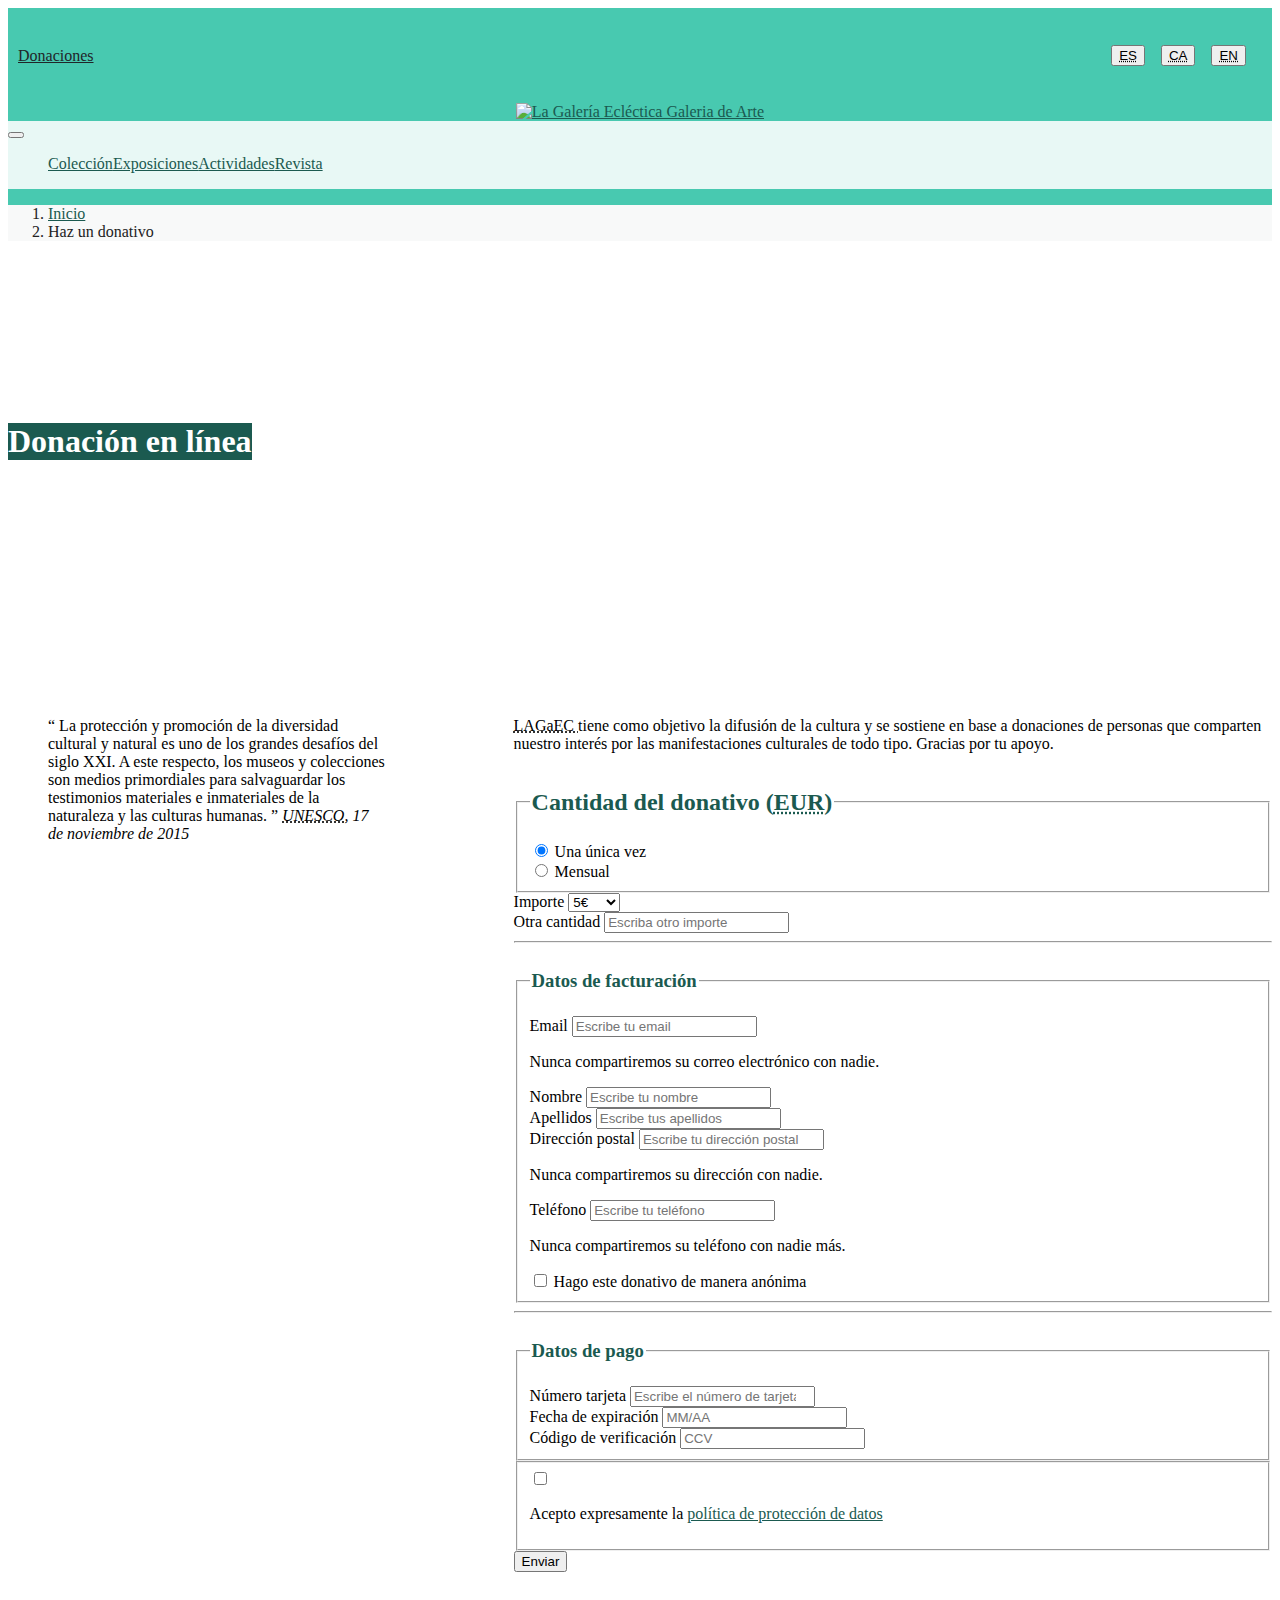
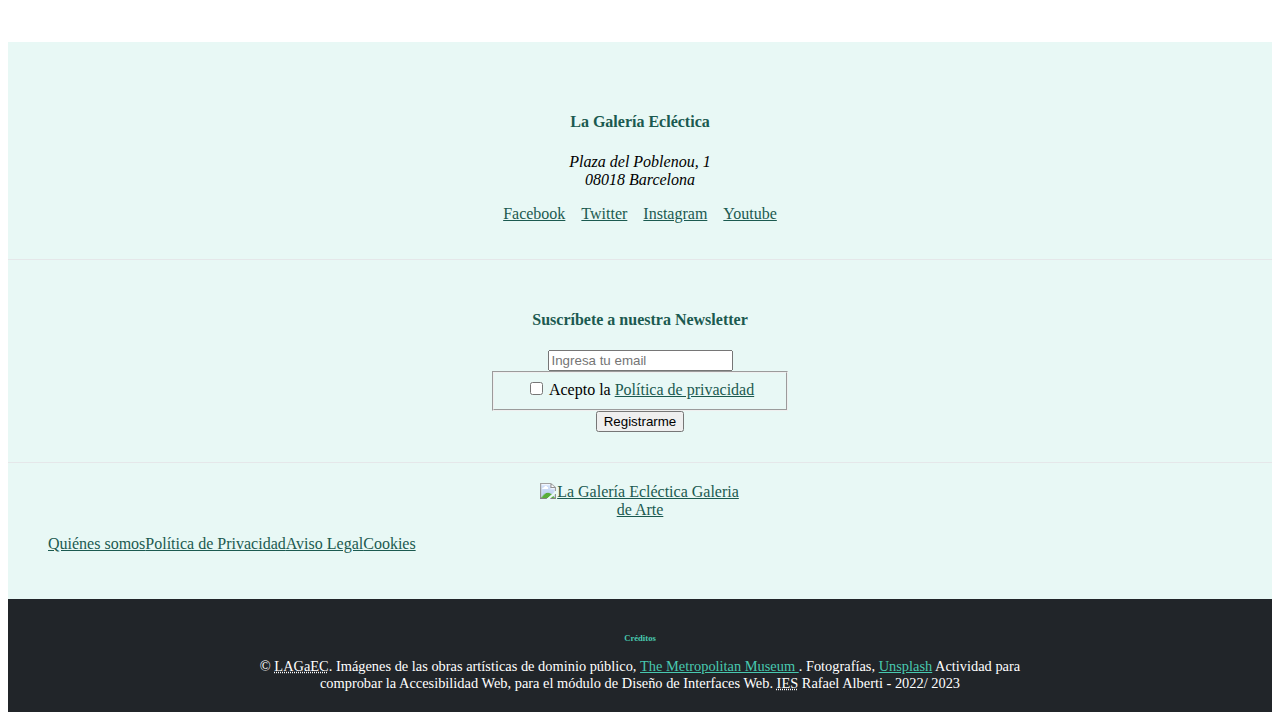
==== commit fa1f1798: "- Eliminación de figuras - Inclusion de los checkbox en fieldsets" ====
--- a/donar.html
+++ b/donar.html
@@ -277,21 +277,23 @@
                   />
                 </div>
               </fieldset>
-              <div class="custom-control custom-checkbox">
-                <input
-                  type="checkbox"
-                  class="custom-control-input"
-                  id="acepta"
-                />
-                <label class="custom-control-label" for="acepta">
-                  <p>
-                    Acepto expresamente la
-                    <a href="politica-privacidad.html">
-                      política de protección de datos
-                    </a>
-                  </p>
-                </label>
-              </div>
+              <fieldset>
+                <div class="custom-control custom-checkbox">
+                  <input
+                    type="checkbox"
+                    class="custom-control-input"
+                    id="acepta"
+                  />
+                  <label class="custom-control-label" for="acepta">
+                    <p>
+                      Acepto expresamente la
+                      <a href="politica-proteccion.html">
+                        política de protección de datos
+                      </a>
+                    </p>
+                  </label>
+                </div>
+              </fieldset>
               <button type="submit" class="btn btn-secondary">Enviar</button>
             </form>
           </div>
@@ -338,7 +340,7 @@
         </div>
 
         <form>
-          <label for="email">
+          <label for="emailp">
             <h4>Suscríbete a nuestra <span lang="en">Newsletter</span></h4>
           </label>
           <div class="form-group">
@@ -346,15 +348,17 @@
               type="email"
               class="form-control"
               placeholder="Ingresa tu email"
-              id="email"
+              id="emailp"
             />
           </div>
           <div class="form-group form-check">
-            <input type="checkbox" class="form-check-input" id="politicas" />
-            <label class="form-check-label" for="politicas">
-              Acepto la
-              <a href="politica-privacidad.html">Política de privacidad </a>
-            </label>
+            <fieldset>
+              <input type="checkbox" class="form-check-input" id="politicas" />
+              <label class="form-check-label" for="politicas">
+                Acepto la
+                <a href="politica-privacidad.html">Política de privacidad </a>
+              </label>
+            </fieldset>
           </div>
           <button type="submit" class="btn btn-secondary">Registrarme</button>
         </form>
